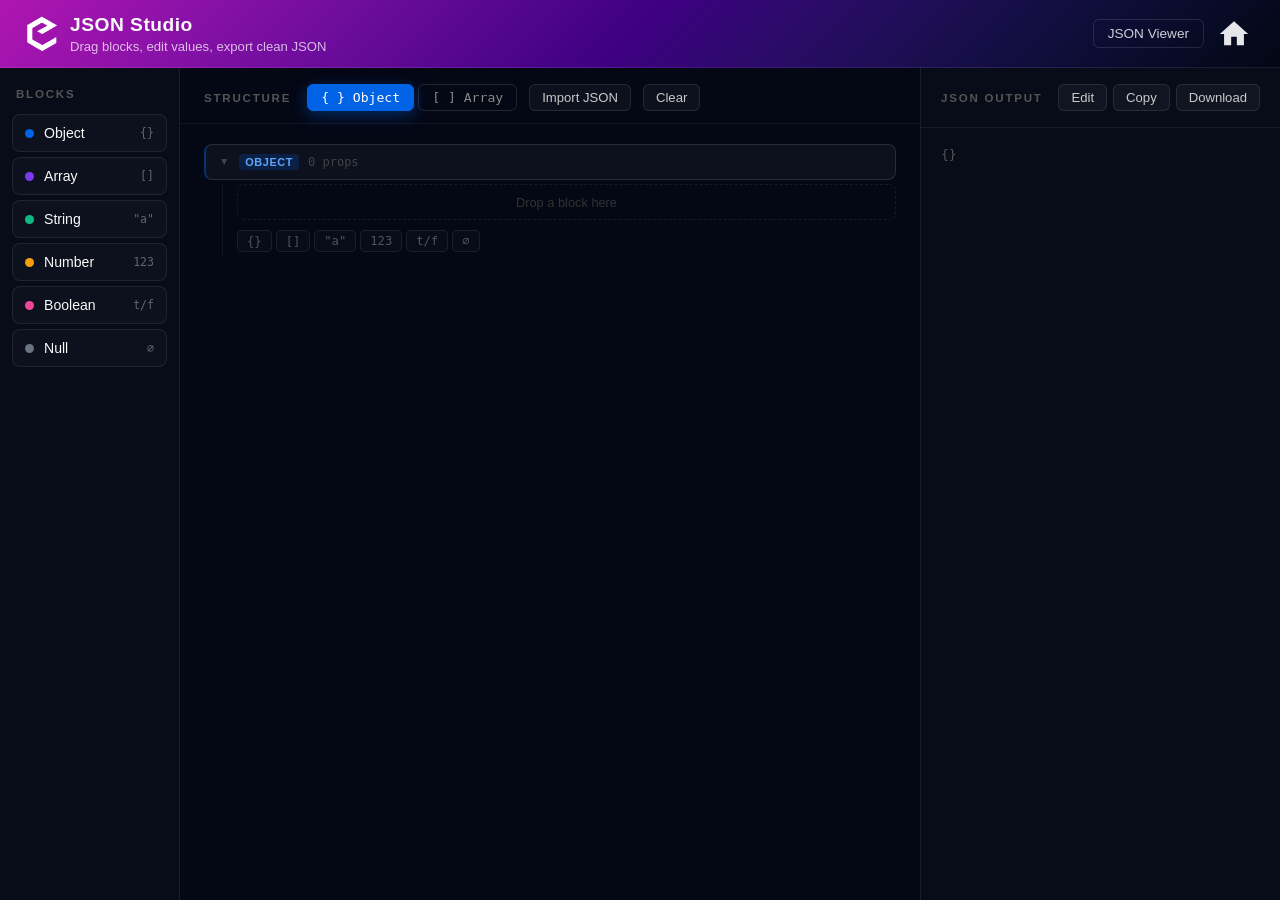
==== index.html @ 7da82043 "Update" ====
<!DOCTYPE html>
<html lang="en">
<head>
  <meta charset="UTF-8">
  <meta http-equiv="X-Frame-Options" content="DENY">
  <meta http-equiv="Content-Security-Policy" content="default-src 'self'; script-src 'self' 'unsafe-inline'; style-src 'self' 'unsafe-inline'; img-src 'self' data: blob:; frame-ancestors 'none'">
  <meta name="viewport" content="width=device-width, initial-scale=1.0">
  <title>JSON Studio — Visual JSON Builder</title>
  <meta name="description" content="Drag typed blocks to build JSON visually. Edit keys and values inline, preview with syntax highlighting, then export">
  <meta property="og:title" content="JSON Studio — Visual JSON Builder">
  <meta property="og:description" content="Drag typed blocks to build JSON visually. Edit inline, preview live, import or export.">
  <meta property="og:type" content="website">
  <meta property="og:url" content="https://jsonstudio.neorgon.com/">
  <meta property="og:site_name" content="Neorgon">
  <meta name="twitter:card" content="summary_large_image">
  <meta name="twitter:title" content="JSON Studio — Visual JSON Builder">
  <meta name="twitter:description" content="Drag typed blocks to build JSON visually. Edit inline, preview live, import or export.">
  <meta name="twitter:image" content="https://jsonstudio.neorgon.com/og-preview.jpg">
  <meta name="robots" content="index, follow">
  <link rel="canonical" href="https://jsonstudio.neorgon.com/">
  <meta property="og:locale" content="en_US">
  <meta name="theme-color" content="#040714">
  <meta property="og:image" content="https://jsonstudio.neorgon.com/og-preview.jpg">
  <meta property="og:image:width" content="1200">
  <meta property="og:image:height" content="630">
  <link rel="icon" type="image/x-icon" href="favicon.ico" />
  <link rel="icon" type="image/png" sizes="32x32" href="favicon-32x32.png" />
  <link rel="icon" type="image/png" sizes="16x16" href="favicon-16x16.png" />
  <link rel="stylesheet" href="css/style.css">
<script type="application/ld+json">
{
  "@context": "https://schema.org",
  "@type": "WebApplication",
  "name": "JSON Studio",
  "description": "Drag blocks to build JSON visually. Edit inline and preview with syntax highlighting.",
  "url": "https://jsonstudio.neorgon.com/",
  "applicationCategory": "DeveloperApplication",
  "operatingSystem": "Any",
  "offers": { "@type": "Offer", "price": "0", "priceCurrency": "USD" },
  "author": { "@type": "Organization", "name": "Neorgon", "url": "https://neorgon.com/" }
}
</script>
</head>
<body>

<a class="skip-link" href="#main">Skip to content</a>
<header class="header-bar">
  <div class="header-logo">
    <a href="https://ehq.cl/" target="_blank" rel="noopener noreferrer"><img src="energon-classic-logo.png" class="header-logo-img" alt="Neorgon"></a>
    <div>
      <h1>JSON Studio</h1>
      <div class="header-subtitle">Drag blocks, edit values, export clean JSON</div>
    </div>
  </div>
  <div class="header-nav">
    <a href="viewer/" class="header-nav-link">JSON Viewer</a>
    <a href="https://neorgon.com/" class="header-home" title="neorgon.com" aria-label="Neorgon home">
      <svg viewBox="0 0 24 24" fill="currentColor" xmlns="http://www.w3.org/2000/svg"><path d="M10 20v-6h4v6h5v-8h3L12 3 2 12h3v8z"/></svg>
    </a>
  </div>
</header>

<div class="workspace" id="main">

  <!-- Palette -->
  <aside class="palette">
    <div class="palette-title">Blocks</div>
    <div class="palette-block" draggable="true" data-type="object">
      <span class="type-dot c-object"></span>
      <span>Object</span>
      <span class="palette-mono">{}</span>
    </div>
    <div class="palette-block" draggable="true" data-type="array">
      <span class="type-dot c-array"></span>
      <span>Array</span>
      <span class="palette-mono">[]</span>
    </div>
    <div class="palette-block" draggable="true" data-type="string">
      <span class="type-dot c-string"></span>
      <span>String</span>
      <span class="palette-mono">"a"</span>
    </div>
    <div class="palette-block" draggable="true" data-type="number">
      <span class="type-dot c-number"></span>
      <span>Number</span>
      <span class="palette-mono">123</span>
    </div>
    <div class="palette-block" draggable="true" data-type="boolean">
      <span class="type-dot c-boolean"></span>
      <span>Boolean</span>
      <span class="palette-mono">t/f</span>
    </div>
    <div class="palette-block" draggable="true" data-type="null">
      <span class="type-dot c-null"></span>
      <span>Null</span>
      <span class="palette-mono">&#8709;</span>
    </div>
  </aside>

  <!-- Canvas -->
  <main class="canvas">
    <div class="canvas-header">
      <span class="canvas-title">Structure</span>
      <div class="root-toggle-group">
        <button class="root-type-btn active" id="btn-obj" onclick="setRootType('object')">{ } Object</button>
        <button class="root-type-btn" id="btn-arr" onclick="setRootType('array')">[ ] Array</button>
      </div>
      <button class="icon-btn" onclick="triggerImport()">Import JSON</button>
      <input type="file" id="file-import" accept=".json,application/json" style="display:none">
      <button class="icon-btn" onclick="clearCanvas()">Clear</button>
      <button id="json-toggle-btn" class="icon-btn" onclick="toggleJSONPanel()" style="display:none;margin-left:auto">Show JSON</button>
    </div>
    <div class="canvas-scroll" id="canvas-scroll">
      <div id="tree-root"></div>
    </div>
  </main>

  <!-- JSON Output -->
  <aside class="json-panel">
    <div class="json-panel-header">
      <span class="json-panel-title">JSON Output</span>
      <div class="json-actions">
        <button class="icon-btn" id="edit-toggle-btn" onclick="toggleEditMode()">Edit</button>
        <button class="icon-btn" id="copy-btn" onclick="copyJSON()">Copy</button>
        <button class="icon-btn" onclick="downloadJSON()">Download</button>
      </div>
    </div>
    <!-- View mode -->
    <div class="json-output" id="json-view">
      <pre id="json-output"></pre>
    </div>
    <!-- Edit mode -->
    <div class="json-output" id="json-edit" style="display:none">
      <textarea id="json-textarea" class="json-textarea" spellcheck="false"></textarea>
    </div>
    <div class="json-edit-footer" id="json-edit-footer" style="display:none">
      <span class="json-error" id="json-error"></span>
      <button class="apply-btn" onclick="applyJSON()">Apply &#8594;</button>
    </div>
  </aside>

</div>

<script type="module" src="js/app.js"></script>
</body>
</html>
---- css/style.css ----
*, *::before, *::after { margin: 0; padding: 0; box-sizing: border-box; }

:root {
  --bg: #040714;
  --surface-1: rgba(255,255,255,0.025);
  --surface-2: rgba(255,255,255,0.05);
  --surface-3: rgba(255,255,255,0.09);
  --border-subtle: rgba(255,255,255,0.07);
  --border: rgba(255,255,255,0.1);
  --border-strong: rgba(255,255,255,0.2);
  --text-primary: #f9f9f9;
  --text-secondary: #cacaca;
  --text-muted: rgba(255,255,255,0.55);
  --accent: #0063e5;
  --accent-bright: #0080ff;
  --danger: #ef4444;
  --success: #10b981;
  --font: 'Avenir Next', -apple-system, BlinkMacSystemFont, 'Segoe UI', Roboto, Oxygen, Ubuntu, Cantarell, sans-serif;
  --font-mono: 'SF Mono', 'Fira Code', monospace;
  --text-xs:   0.75rem;
  --text-sm:   0.875rem;
  --text-base: 1rem;
  --text-lg:   1.125rem;
  --text-xl:   1.25rem;
  --text-2xl:  1.5rem;
  --space-1: 4px;
  --space-2: 8px;
  --space-3: 12px;
  --space-4: 16px;
  --space-6: 24px;
  --space-8: 32px;
  --radius-sm: 5px;
  --radius: 8px;
  --radius-lg: 12px;
  --ease-snap: cubic-bezier(0.34, 1.56, 0.64, 1);
  --dur-fast: 120ms;
  --dur: 200ms;
}

body {
  font-family: var(--font);
  background: var(--bg);
  color: var(--text-primary);
  height: 100vh;
  overflow: hidden;
  display: flex;
  flex-direction: column;
}

/* ── Nav links ── */
.header-nav { display: flex; align-items: center; margin-left: auto; gap: 8px; }
.header-nav-link {
  display: inline-flex; align-items: center;
  padding: 6px 14px; border-radius: 6px;
  font-size: 0.85rem; font-weight: 500;
  color: rgba(255,255,255,0.8); text-decoration: none;
  border: 1px solid rgba(255,255,255,0.12);
  transition: color .2s, background .2s, border-color .2s; flex-shrink: 0;
}
.header-nav-link:hover { color: #fff; background: rgba(255,255,255,0.12); border-color: rgba(255,255,255,0.2); }

/* ── Home icon ── */
.header-home {
  display: flex; align-items: center; padding: 5px;
  color: rgba(255,255,255,0.9); text-decoration: none; border-radius: 6px;
  transition: color .2s, background .2s; flex-shrink: 0;
}
.header-home:hover { color: #fff; background: rgba(255,255,255,0.12); }
.header-home svg { width: 34px; height: 34px; display: block; }

/* ── Header ── */
.header-bar {
  background: linear-gradient(in oklch 135deg, #B015B0 0%, #3D0080 50%, #040714 100%);
  backdrop-filter: blur(12px);
  border-bottom: 1px solid rgba(255, 255, 255, 0.07);
  padding: 0 24px;
  height: 68px;
  z-index: 100;
  display: flex;
  align-items: center;
  flex-shrink: 0;
}
.header-logo { display: flex; align-items: center; gap: 10px; flex-shrink: 0; }
.header-logo-img { height: 36px; width: auto; flex-shrink: 0; filter: brightness(0) invert(1); transition: transform 0.3s cubic-bezier(0.34, 1.56, 0.64, 1); display: block; }
.header-logo-img:hover { transform: scale(1.14) rotate(-9deg); }
.header-logo h1 { font-size: 1.2em; font-weight: 600; letter-spacing: 0.5px; }
.header-subtitle { font-size: 0.82em; color: rgba(255,255,255,0.72); font-weight: 500; margin-top: 3px; }

/* ── Workspace ── */
.workspace { display: flex; flex: 1; overflow: hidden; }

/* ── Palette ── */
.palette {
  width: 180px;
  flex-shrink: 0;
  background: rgba(255,255,255,0.015);
  border-right: 1px solid rgba(255,255,255,0.08);
  padding: 20px 12px;
  overflow-y: auto;
  display: flex;
  flex-direction: column;
  gap: 0;
}
.palette-title {
  font-size: 0.72em;
  text-transform: uppercase;
  letter-spacing: 1.8px;
  color: #555;
  margin-bottom: 14px;
  padding: 0 4px;
  font-weight: 600;
}
.palette-block {
  display: flex;
  align-items: center;
  gap: 10px;
  padding: 10px 12px;
  border-radius: 8px;
  margin-bottom: 5px;
  cursor: grab;
  border: 1px solid rgba(255,255,255,0.08);
  background: rgba(255,255,255,0.025);
  transition: transform 0.15s, border-color 0.15s, background 0.15s;
  user-select: none;
  font-size: 0.88em;
  font-weight: 500;
}
.palette-block:hover {
  background: rgba(255,255,255,0.06);
  border-color: rgba(255,255,255,0.18);
  transform: translateX(2px);
}
.palette-block:active { cursor: grabbing; opacity: 0.7; }
.type-dot {
  width: 9px; height: 9px; border-radius: 50%; flex-shrink: 0;
}
.palette-mono { font-family: 'SF Mono','Fira Code',monospace; font-size: 0.82em; color: #666; margin-left: auto; }

/* ── Canvas ── */
.canvas {
  flex: 1;
  display: flex;
  flex-direction: column;
  overflow: hidden;
}
.canvas-header {
  padding: 16px 24px 12px;
  border-bottom: 1px solid rgba(255,255,255,0.06);
  display: flex;
  align-items: center;
  gap: 12px;
  flex-shrink: 0;
}
.canvas-title {
  font-size: 0.72em;
  text-transform: uppercase;
  letter-spacing: 1.8px;
  color: #555;
  font-weight: 600;
  margin-right: 4px;
}
.root-toggle-group { display: flex; gap: 4px; }
.root-type-btn {
  padding: 5px 13px;
  border-radius: 6px;
  border: 1px solid rgba(255,255,255,0.12);
  background: transparent;
  color: #888;
  font-size: 0.82em;
  font-family: 'SF Mono','Fira Code',monospace;
  cursor: pointer;
  transition: all 0.15s;
  font-weight: 500;
}
.root-type-btn:hover:not(.active) { border-color: rgba(255,255,255,0.25); color: #cacaca; }
.root-type-btn.active {
  background: #0063e5; border-color: #0063e5; color: white;
  box-shadow: 0 4px 16px rgba(0,99,229,0.4);
}
.icon-btn {
  padding: 5px 12px;
  border-radius: 6px;
  border: 1px solid rgba(255,255,255,0.1);
  background: rgba(255,255,255,0.04);
  color: #cacaca;
  font-size: 0.82em;
  cursor: pointer;
  transition: all 0.15s;
  font-weight: 500;
}
.icon-btn:hover { background: rgba(255,255,255,0.09); color: #f9f9f9; border-color: rgba(255,255,255,0.2); }
.icon-btn.copied { background: rgba(16,185,129,0.18); border-color: rgba(16,185,129,0.4); color: #6ee7b7; }

.canvas-scroll { flex: 1; overflow-y: auto; padding: 20px 24px; }

/* ── Nodes ── */
.node { position: relative; }
.node.dragging > .node-block { opacity: 0.35; }

.node-block {
  display: flex;
  align-items: center;
  gap: 7px;
  padding: 7px 10px;
  border-radius: 8px;
  border: 1px solid rgba(255,255,255,0.07);
  background: rgba(255,255,255,0.025);
  transition: border-color 0.15s, background 0.15s;
  min-height: 36px;
}
.node-block:hover { border-color: rgba(255,255,255,0.13); }

.drag-handle {
  color: #3a3a4a;
  cursor: grab;
  font-size: 1em;
  flex-shrink: 0;
  padding: 0 1px;
  line-height: 1;
  transition: color 0.15s;
}
.drag-handle:hover { color: #666; }
.drag-handle:active { cursor: grabbing; }

.collapse-btn {
  background: none; border: none;
  color: #444; cursor: pointer;
  font-size: 0.65em; padding: 2px 3px;
  border-radius: 3px; flex-shrink: 0;
  transition: color 0.15s; line-height: 1;
}
.collapse-btn:hover { color: #888; }

.type-badge {
  font-size: 0.68em; padding: 2px 6px;
  border-radius: 4px; font-weight: 700;
  text-transform: uppercase; letter-spacing: 0.6px;
  flex-shrink: 0; white-space: nowrap;
}
.badge-object  { background: rgba(0,99,229,0.2);   color: #60a5fa; }
.badge-array   { background: rgba(124,58,237,0.2); color: #c4b5fd; }
.badge-string  { background: rgba(16,185,129,0.18);color: #6ee7b7; }
.badge-number  { background: rgba(245,158,11,0.18);color: #fcd34d; }
.badge-boolean { background: rgba(236,72,153,0.18);color: #f9a8d4; }
.badge-null    { background: rgba(107,114,128,0.18);color: #9ca3af; }

.node-key-input {
  background: rgba(255,255,255,0.05);
  border: 1px solid rgba(255,255,255,0.1);
  border-radius: 5px;
  color: #f9d87a;
  padding: 3px 8px;
  font-size: 0.83em;
  font-family: 'SF Mono','Fira Code',monospace;
  width: 90px;
  min-width: 60px;
  transition: border-color 0.15s, width 0.15s;
}
.node-key-input:focus { outline: none; border-color: rgba(0,99,229,0.6); width: 120px; }
.key-colon { color: #444; font-size: 0.85em; flex-shrink: 0; font-family: monospace; }

.node-value-input {
  background: rgba(255,255,255,0.05);
  border: 1px solid rgba(255,255,255,0.1);
  border-radius: 5px;
  color: #f9f9f9;
  padding: 3px 8px;
  font-size: 0.83em;
  font-family: 'SF Mono','Fira Code',monospace;
  flex: 1; min-width: 60px;
  transition: border-color 0.15s;
}
.node-value-input:focus { outline: none; border-color: rgba(0,99,229,0.6); }
.node-value-input.str-val { color: #6ee7b7; }
.node-value-input.num-val { color: #fcd34d; }

.bool-toggle {
  background: rgba(236,72,153,0.12);
  border: 1px solid rgba(236,72,153,0.25);
  color: #f9a8d4;
  border-radius: 5px; padding: 3px 12px;
  cursor: pointer; font-size: 0.83em;
  font-family: 'SF Mono','Fira Code',monospace;
  font-weight: 600;
  transition: all 0.15s;
}
.bool-toggle:hover { background: rgba(236,72,153,0.22); }
.bool-toggle.is-true {
  background: rgba(16,185,129,0.12);
  border-color: rgba(16,185,129,0.3); color: #6ee7b7;
}
.bool-toggle.is-true:hover { background: rgba(16,185,129,0.2); }

.null-label {
  color: #6b7280; font-size: 0.83em;
  font-family: 'SF Mono','Fira Code',monospace;
  font-style: italic; padding: 3px 4px;
}

.child-count {
  font-size: 0.75em; color: #444;
  font-family: 'SF Mono','Fira Code',monospace;
  margin-left: 2px;
}

.spacer { flex: 1; }

.delete-btn {
  background: none; border: none;
  color: #333; cursor: pointer;
  font-size: 1em; padding: 2px 5px;
  border-radius: 4px; flex-shrink: 0;
  transition: all 0.15s; line-height: 1;
  font-weight: 300;
}
.delete-btn:hover { color: #ef4444; background: rgba(239,68,68,0.1); }

/* ── Children area ── */
.node-children {
  margin-left: 18px;
  border-left: 1px solid rgba(255,255,255,0.06);
  padding-left: 14px;
  margin-top: 3px;
  padding-bottom: 2px;
}

/* ── Drop zones ── */
.drop-zone {
  height: 4px; border-radius: 2px;
  margin: 2px 0;
  transition: height 0.12s, background 0.12s, border 0.12s;
}
.drop-zone.dz-active {
  height: 26px;
  background: rgba(0,99,229,0.12);
  border: 1px dashed rgba(0,99,229,0.5);
  border-radius: 6px;
}
.empty-drop {
  min-height: 36px;
  border-radius: 7px;
  border: 1px dashed rgba(255,255,255,0.08);
  display: flex; align-items: center; justify-content: center;
  color: #333; font-size: 0.8em;
  margin: 4px 0;
  transition: all 0.15s;
}
.empty-drop.dz-active {
  border-color: rgba(0,99,229,0.5);
  background: rgba(0,99,229,0.07);
  color: #60a5fa;
}

/* ── Add row ── */
.add-row {
  display: flex; gap: 4px; flex-wrap: wrap;
  padding: 6px 0 2px;
}
.add-type-chip {
  padding: 3px 9px;
  border-radius: 5px;
  border: 1px solid rgba(255,255,255,0.08);
  background: rgba(255,255,255,0.02);
  color: #555;
  font-size: 0.76em;
  font-family: 'SF Mono','Fira Code',monospace;
  cursor: pointer;
  transition: all 0.15s;
  font-weight: 500;
}
.add-type-chip:hover { background: rgba(255,255,255,0.07); color: #cacaca; border-color: rgba(255,255,255,0.18); }
.chip-object:hover  { border-color: rgba(0,99,229,0.5);   color: #60a5fa; }
.chip-array:hover   { border-color: rgba(124,58,237,0.5); color: #c4b5fd; }
.chip-string:hover  { border-color: rgba(16,185,129,0.5); color: #6ee7b7; }
.chip-number:hover  { border-color: rgba(245,158,11,0.5); color: #fcd34d; }
.chip-boolean:hover { border-color: rgba(236,72,153,0.5); color: #f9a8d4; }
.chip-null:hover    { border-color: rgba(107,114,128,0.5);color: #9ca3af; }

/* ── Type color dots ── */
.c-object  { background: #0063e5; }
.c-array   { background: #7c3aed; }
.c-string  { background: #10b981; }
.c-number  { background: #f59e0b; }
.c-boolean { background: #ec4899; }
.c-null    { background: #6b7280; }

/* ── Left border accent ── */
.lb-object  { border-left: 2px solid rgba(0,99,229,0.4) !important; }
.lb-array   { border-left: 2px solid rgba(124,58,237,0.4) !important; }
.lb-string  { border-left: 2px solid rgba(16,185,129,0.35) !important; }
.lb-number  { border-left: 2px solid rgba(245,158,11,0.35) !important; }
.lb-boolean { border-left: 2px solid rgba(236,72,153,0.35) !important; }
.lb-null    { border-left: 2px solid rgba(107,114,128,0.3) !important; }

/* ── JSON Panel ── */
.json-panel {
  width: 360px; flex-shrink: 0;
  background: rgba(255,255,255,0.015);
  border-left: 1px solid rgba(255,255,255,0.08);
  display: flex; flex-direction: column;
}
.json-panel-header {
  padding: 16px 20px;
  border-bottom: 1px solid rgba(255,255,255,0.07);
  display: flex; align-items: center; justify-content: space-between;
  flex-shrink: 0;
}
.json-panel-title {
  font-size: 0.72em; text-transform: uppercase;
  letter-spacing: 1.8px; color: #555; font-weight: 600;
}
.json-actions { display: flex; gap: 6px; }
.json-output { flex: 1; overflow-y: auto; padding: 16px 20px; }
.json-output pre {
  font-family: 'SF Mono','Fira Code','Fira Mono','Roboto Mono',monospace;
  font-size: 0.81em; line-height: 1.75;
  white-space: pre; tab-size: 2;
}
.jk  { color: #60a5fa; }
.js  { color: #6ee7b7; }
.jn  { color: #fcd34d; }
.jb  { color: #f9a8d4; }
.jnu { color: #9ca3af; }
.jp  { color: #555; }

/* ── Scrollbars ── */
::-webkit-scrollbar { width: 5px; height: 5px; }
::-webkit-scrollbar-track { background: transparent; }
::-webkit-scrollbar-thumb { background: rgba(255,255,255,0.08); border-radius: 3px; }
::-webkit-scrollbar-thumb:hover { background: rgba(255,255,255,0.15); }

/* ── Root block special ── */
.root-node > .node-block {
  background: rgba(255,255,255,0.04);
  border-color: rgba(255,255,255,0.12);
}

/* ── JSON Edit Mode ── */
.json-output { display: flex; flex-direction: column; }
.json-textarea {
  flex: 1;
  width: 100%;
  background: transparent;
  border: none;
  color: #f9f9f9;
  font-family: 'SF Mono','Fira Code','Fira Mono','Roboto Mono',monospace;
  font-size: 0.81em;
  line-height: 1.75;
  resize: none;
  outline: none;
  white-space: pre;
  overflow-wrap: normal;
  overflow-x: auto;
}
.json-textarea.has-error { color: #fca5a5; }
.json-edit-footer {
  display: flex;
  align-items: center;
  gap: 10px;
  padding: 10px 20px;
  border-top: 1px solid rgba(255,255,255,0.07);
  flex-shrink: 0;
}
.json-error {
  font-size: 0.78em;
  color: #f87171;
  flex: 1;
  font-family: 'SF Mono','Fira Code',monospace;
  white-space: nowrap;
  overflow: hidden;
  text-overflow: ellipsis;
}
.apply-btn {
  padding: 5px 14px;
  border-radius: 6px;
  border: 1px solid rgba(0,99,229,0.5);
  background: rgba(0,99,229,0.18);
  color: #60a5fa;
  font-size: 0.82em;
  cursor: pointer;
  transition: all 0.15s;
  font-weight: 600;
  flex-shrink: 0;
}
.apply-btn:hover { background: rgba(0,99,229,0.35); color: #fff; border-color: #0063e5; }
.icon-btn.edit-active {
  background: rgba(0,99,229,0.18);
  border-color: rgba(0,99,229,0.4);
  color: #60a5fa;
}

/* ── Focus rings (keyboard accessibility) ── */
.root-type-btn:focus-visible,
.icon-btn:focus-visible,
.apply-btn:focus-visible,
.bool-toggle:focus-visible,
.collapse-btn:focus-visible,
.delete-btn:focus-visible,
.add-type-chip:focus-visible,
.palette-block:focus-visible {
  outline: 2px solid #0063e5;
  outline-offset: 2px;
}

/* ── Responsive ── */
@media (max-width: 900px) { .json-panel { width: 280px; } }
@media (max-width: 700px) {
  .json-panel {
    position: fixed; right: 0; top: 68px; bottom: 0;
    width: min(360px, 100%) !important;
    transform: translateX(100%);
    transition: transform 0.25s cubic-bezier(0.16, 1, 0.3, 1);
    z-index: 300;
    box-shadow: -20px 0 60px rgba(0,0,0,.7);
    border-left: 1px solid rgba(255,255,255,.12);
  }
  .json-panel.panel-open { transform: translateX(0); }
  #json-toggle-btn { display: inline-flex !important; }
}
@media (max-width: 480px) {
  .palette { width: 100px; }
  .palette-block { padding: 8px 6px; gap: 6px; }
  .palette-block span:not(.type-dot):not(.palette-mono) { display: none; }
}
:focus-visible {
  outline: 2px solid var(--accent-bright, #0080ff);
  outline-offset: 2px;
}
.skip-link {
  position: absolute; top: -100%; left: 16px; z-index: 1000;
  padding: 8px 16px; background: var(--accent-bright, #0080ff); color: #000;
  font-weight: 600; font-size: .875rem; border-radius: 0 0 6px 6px;
  text-decoration: none; transition: top .2s;
}
.skip-link:focus { top: 0; }

/* ── Entrance animation ───────────────────────────────────────── */
@keyframes fadeIn {
  from { opacity: 0; transform: translateY(8px); }
  to   { opacity: 1; transform: translateY(0); }
}

/* ── Skeleton loading ─────────────────────────────────────────── */
@keyframes shimmer { to { background-position: -200% 0; } }
.skeleton {
  background: linear-gradient(90deg, var(--surface-1) 25%, var(--surface-2) 50%, var(--surface-1) 75%);
  background-size: 200% 100%;
  animation: shimmer 1.5s ease-in-out infinite;
  border-radius: 10px;
}

@media (prefers-reduced-motion: reduce) {
  *, *::before, *::after { animation-duration: 0.01ms !important; transition-duration: 0.01ms !important; }
}
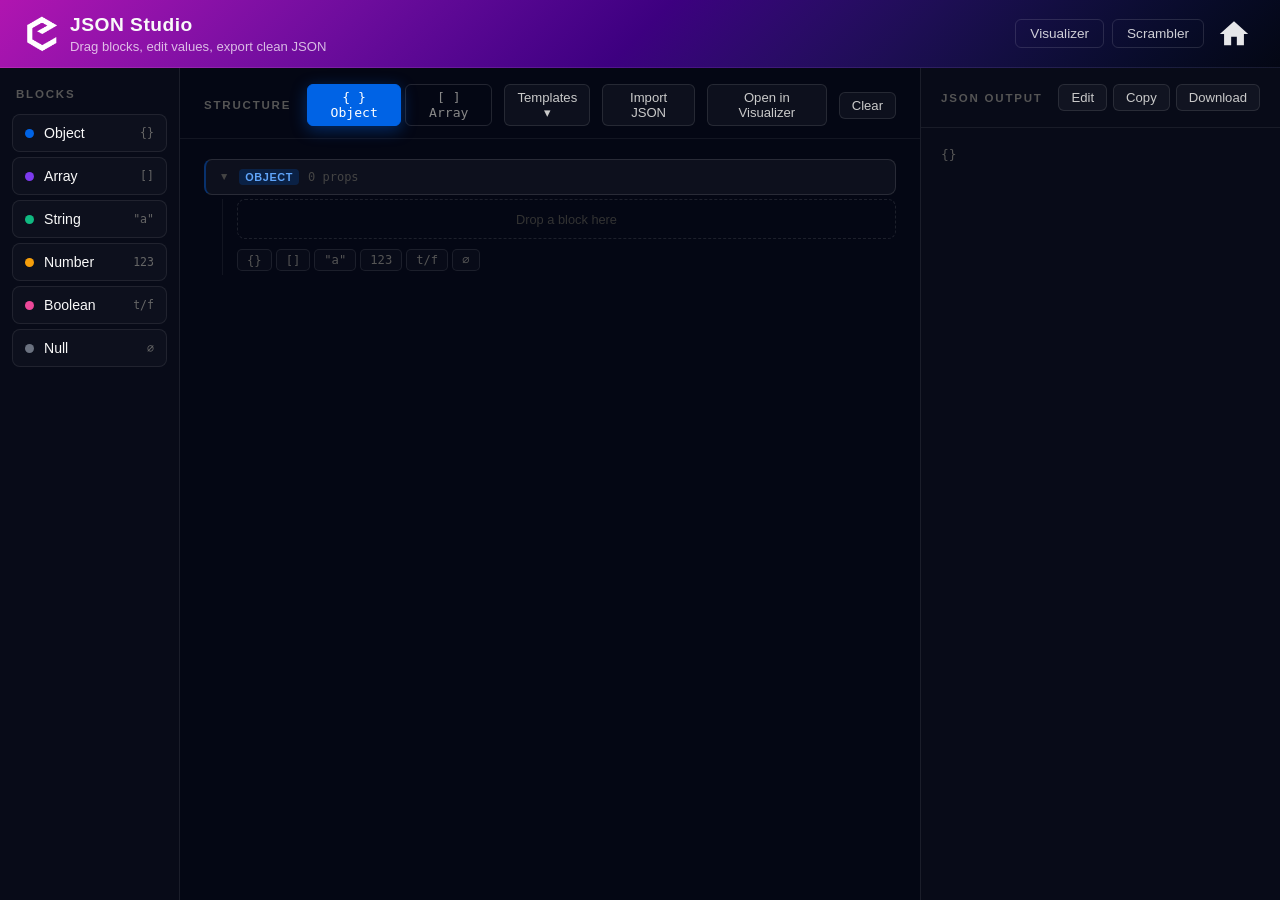
==== commit d73c50f7: "Improvements and other fixes" ====
--- a/index.html
+++ b/index.html
@@ -53,8 +53,9 @@
     </div>
   </div>
   <div class="header-nav">
-    <a href="viewer/" class="header-nav-link">JSON Viewer</a>
-    <a href="https://neorgon.com/" class="header-home" title="neorgon.com" aria-label="Neorgon home">
+    <a href="visualizer/" class="header-nav-link" title="Explore, filter, and pivot JSON in a table">Visualizer</a>
+    <a href="scrambler/" class="header-nav-link" title="Anonymise JSON for safe sharing">Scrambler</a>
+    <a href="https://neorgon.com/" class="header-home" title="Neorgon home" aria-label="Neorgon home">
       <svg viewBox="0 0 24 24" fill="currentColor" xmlns="http://www.w3.org/2000/svg"><path d="M10 20v-6h4v6h5v-8h3L12 3 2 12h3v8z"/></svg>
     </a>
   </div>
@@ -105,8 +106,13 @@
         <button class="root-type-btn active" id="btn-obj" onclick="setRootType('object')">{ } Object</button>
         <button class="root-type-btn" id="btn-arr" onclick="setRootType('array')">[ ] Array</button>
       </div>
+      <div class="templates-wrap">
+        <button class="icon-btn" id="btn-templates" onclick="toggleTemplates()" title="Start from a template">Templates ▾</button>
+        <div class="templates-dropdown hidden-el" id="templates-dropdown"></div>
+      </div>
       <button class="icon-btn" onclick="triggerImport()">Import JSON</button>
       <input type="file" id="file-import" accept=".json,application/json" style="display:none">
+      <button class="icon-btn" id="btn-open-in-viewer" onclick="openInViewer()" title="Load this JSON in the Visualizer to explore, filter, and pivot">Open in Visualizer</button>
       <button class="icon-btn" onclick="clearCanvas()">Clear</button>
       <button id="json-toggle-btn" class="icon-btn" onclick="toggleJSONPanel()" style="display:none;margin-left:auto">Show JSON</button>
     </div>
--- a/css/style.css
+++ b/css/style.css
@@ -191,7 +191,50 @@
 .icon-btn:hover { background: rgba(255,255,255,0.09); color: #f9f9f9; border-color: rgba(255,255,255,0.2); }
 .icon-btn.copied { background: rgba(16,185,129,0.18); border-color: rgba(16,185,129,0.4); color: #6ee7b7; }
 
-.canvas-scroll { flex: 1; overflow-y: auto; padding: 20px 24px; }
+.hidden-el { display: none !important; }
+
+/* Templates dropdown */
+.templates-wrap { position: relative; }
+.templates-dropdown {
+  position: absolute;
+  top: 100%;
+  left: 0;
+  margin-top: 4px;
+  min-width: 220px;
+  padding: 6px 0;
+  background: #0d0a1a;
+  border: 1px solid rgba(255,255,255,0.12);
+  border-radius: 8px;
+  box-shadow: 0 8px 24px rgba(0,0,0,0.5);
+  z-index: 50;
+}
+.template-item {
+  display: flex;
+  flex-direction: column;
+  align-items: flex-start;
+  width: 100%;
+  padding: 8px 14px;
+  border: none;
+  background: none;
+  color: #e0e0e0;
+  font-size: 0.85em;
+  font-family: inherit;
+  text-align: left;
+  cursor: pointer;
+  transition: background 0.12s;
+}
+.template-item:hover { background: rgba(255,255,255,0.08); }
+.template-sub {
+  font-size: 0.78em;
+  color: #888;
+  margin-top: 2px;
+}
+
+.canvas-scroll { flex: 1; overflow-y: auto; padding: 20px 24px; transition: background 0.2s, box-shadow 0.2s; }
+.canvas-scroll.canvas-drag-from-palette {
+  background: rgba(0,99,229,0.04);
+  box-shadow: inset 0 0 0 2px rgba(0,99,229,0.2);
+}
 
 /* ── Nodes ── */
 .node { position: relative; }
@@ -209,6 +252,7 @@
   min-height: 36px;
 }
 .node-block:hover { border-color: rgba(255,255,255,0.13); }
+.node-block[tabindex="0"]:focus { outline: 2px solid var(--accent); outline-offset: 2px; }
 
 .drag-handle {
   color: #3a3a4a;
@@ -326,20 +370,22 @@
 
 /* ── Drop zones ── */
 .drop-zone {
-  height: 4px; border-radius: 2px;
-  margin: 2px 0;
+  height: 6px; border-radius: 3px;
+  margin: 3px 0;
+  background: rgba(255,255,255,0.03);
+  border: 1px dashed rgba(255,255,255,0.06);
   transition: height 0.12s, background 0.12s, border 0.12s;
 }
 .drop-zone.dz-active {
-  height: 26px;
-  background: rgba(0,99,229,0.12);
-  border: 1px dashed rgba(0,99,229,0.5);
+  height: 28px;
+  background: rgba(0,99,229,0.14);
+  border: 1px dashed rgba(0,99,229,0.55);
   border-radius: 6px;
 }
 .empty-drop {
-  min-height: 36px;
-  border-radius: 7px;
-  border: 1px dashed rgba(255,255,255,0.08);
+  min-height: 40px;
+  border-radius: 8px;
+  border: 1px dashed rgba(255,255,255,0.1);
   display: flex; align-items: center; justify-content: center;
   color: #333; font-size: 0.8em;
   margin: 4px 0;
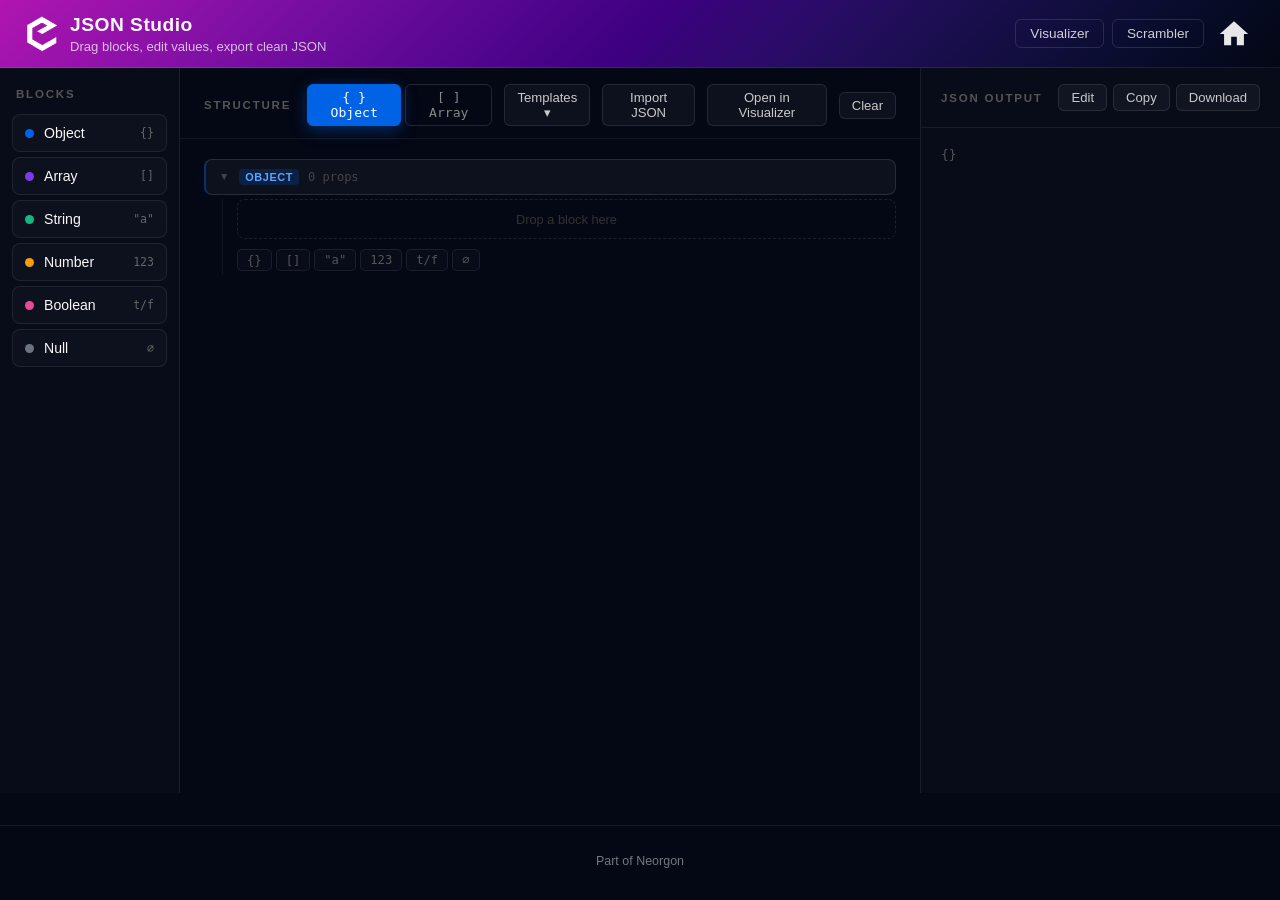
==== commit 868aa6e9: "Repo Auto Fix" ====
--- a/index.html
+++ b/index.html
@@ -3,9 +3,9 @@
 <head>
   <meta charset="UTF-8">
   <meta http-equiv="X-Frame-Options" content="DENY">
-  <meta http-equiv="Content-Security-Policy" content="default-src 'self'; script-src 'self' 'unsafe-inline'; style-src 'self' 'unsafe-inline'; img-src 'self' data: blob:; frame-ancestors 'none'">
+  <meta http-equiv="Content-Security-Policy" content="default-src 'self'; script-src 'self' 'unsafe-inline'; style-src 'self' 'unsafe-inline'; img-src 'self' data: blob: https://pub-b597cd281a384f98a47e1f043a6c4160.r2.dev; frame-ancestors 'none'">
   <meta name="viewport" content="width=device-width, initial-scale=1.0">
-  <title>JSON Studio — Visual JSON Builder</title>
+  <title>JSON Studio | Visual JSON Builder</title>
   <meta name="description" content="Drag typed blocks to build JSON visually. Edit keys and values inline, preview with syntax highlighting, then export">
   <meta property="og:title" content="JSON Studio — Visual JSON Builder">
   <meta property="og:description" content="Drag typed blocks to build JSON visually. Edit inline, preview live, import or export.">
@@ -23,10 +23,11 @@
   <meta property="og:image" content="https://jsonstudio.neorgon.com/og-preview.jpg">
   <meta property="og:image:width" content="1200">
   <meta property="og:image:height" content="630">
-  <link rel="icon" type="image/x-icon" href="favicon.ico" />
+  <link rel="icon" type="image/x-icon" href="https://pub-b597cd281a384f98a47e1f043a6c4160.r2.dev/v1.0.0/favicon.ico" />
   <link rel="icon" type="image/png" sizes="32x32" href="favicon-32x32.png" />
   <link rel="icon" type="image/png" sizes="16x16" href="favicon-16x16.png" />
-  <link rel="stylesheet" href="css/style.css">
+  <link rel="stylesheet" href="https://pub-b597cd281a384f98a47e1f043a6c4160.r2.dev/v1.0.0/styles/base.css">
+    <link rel="stylesheet" href="css/style.css">
 <script type="application/ld+json">
 {
   "@context": "https://schema.org",
@@ -46,11 +47,11 @@
 <a class="skip-link" href="#main">Skip to content</a>
 <header class="header-bar">
   <div class="header-logo">
-    <a href="https://ehq.cl/" target="_blank" rel="noopener noreferrer"><img src="energon-classic-logo.png" class="header-logo-img" alt="Neorgon"></a>
-    <div>
+    <a href="https://neorgon.com/" target="_blank" rel="noopener noreferrer"><img src="energon-classic-logo.png" class="header-logo-img" alt="Neorgon"></a>
+    <a href="./" class="header-title-link">
       <h1>JSON Studio</h1>
       <div class="header-subtitle">Drag blocks, edit values, export clean JSON</div>
-    </div>
+    </a>
   </div>
   <div class="header-nav">
     <a href="visualizer/" class="header-nav-link" title="Explore, filter, and pivot JSON in a table">Visualizer</a>
@@ -147,6 +148,10 @@
 
 </div>
 
+  <footer class="info-footer">
+    Part of <a class="footer-link" href="https://neorgon.com/">Neorgon</a>
+  </footer>
+
 <script type="module" src="js/app.js"></script>
 </body>
 </html>
--- a/css/style.css
+++ b/css/style.css
@@ -598,3 +598,25 @@
 @media (prefers-reduced-motion: reduce) {
   *, *::before, *::after { animation-duration: 0.01ms !important; transition-duration: 0.01ms !important; }
 }
+
+/* ── Template alignment (header title link + footer) ── */
+.header-title-link { text-decoration: none; color: inherit; }
+.info-footer {
+  text-align: center;
+  padding: 24px 24px 28px;
+  color: rgba(255,255,255,.45);
+  font-size: .78em;
+  line-height: 1.8;
+  border-top: 1px solid rgba(255,255,255,.08);
+  margin-top: 32px;
+}
+.footer-link {
+  color: rgba(255,255,255,.45);
+  text-decoration: none;
+  transition: color 200ms;
+}
+.footer-link:hover,
+.footer-link:focus-visible {
+  color: rgba(255,255,255,.72);
+  text-decoration: underline;
+}
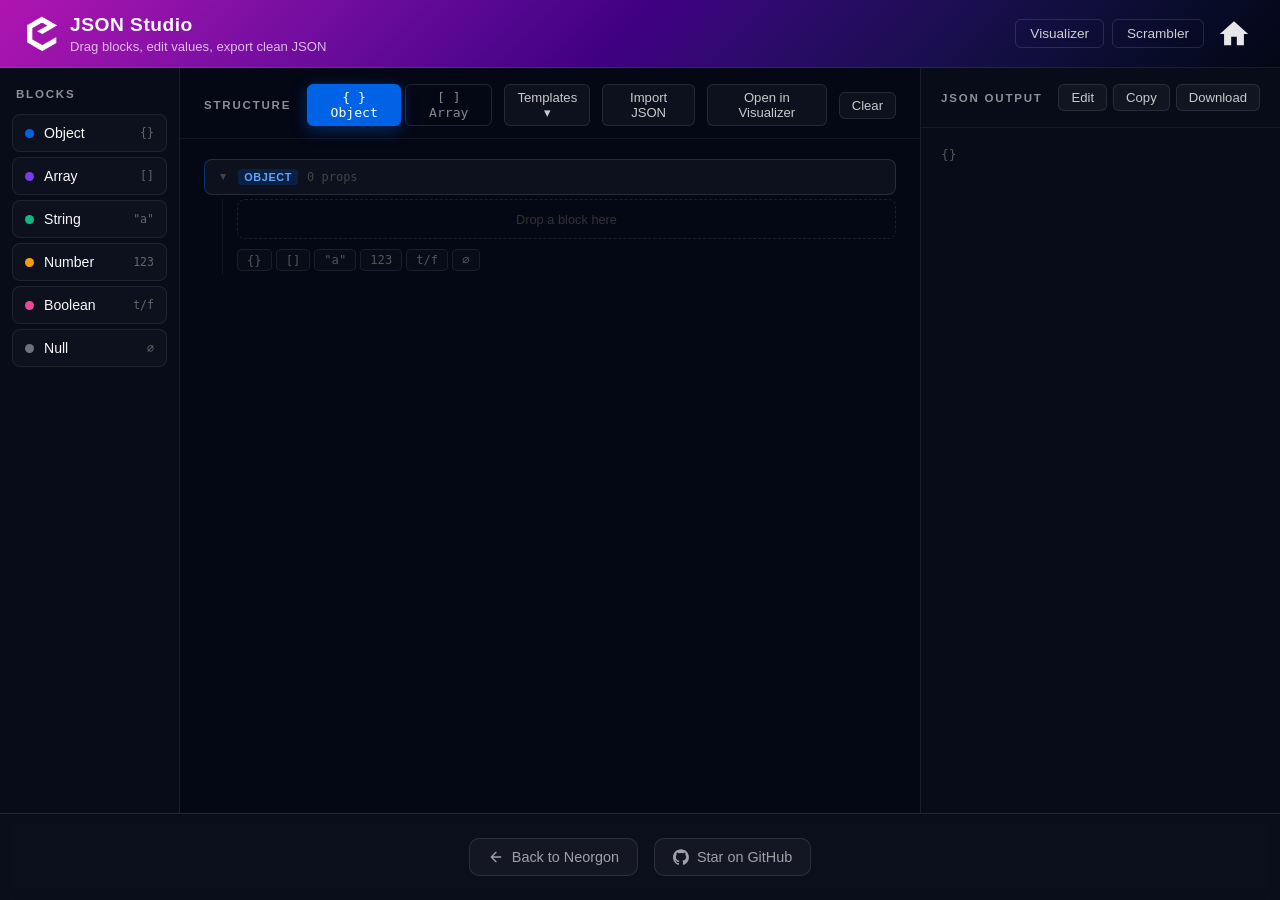
==== commit 83e3465c: "Kimi wa ne" ====
--- a/index.html
+++ b/index.html
@@ -3,18 +3,22 @@
 <head>
   <meta charset="UTF-8">
   <meta http-equiv="X-Frame-Options" content="DENY">
-  <meta http-equiv="Content-Security-Policy" content="default-src 'self'; script-src 'self' 'unsafe-inline'; style-src 'self' 'unsafe-inline'; img-src 'self' data: blob: https://pub-b597cd281a384f98a47e1f043a6c4160.r2.dev; frame-ancestors 'none'">
+  <meta http-equiv="Content-Security-Policy" content="default-src 'self'; script-src 'self' 'unsafe-inline' https://plausible.io; style-src 'self' 'unsafe-inline'; img-src 'self' data: blob: https://pub-b597cd281a384f98a47e1f043a6c4160.r2.dev; connect-src 'self' https://plausible.io; frame-ancestors 'none'">
   <meta name="viewport" content="width=device-width, initial-scale=1.0">
+  <meta name="referrer" content="strict-origin-when-cross-origin">
+  <meta http-equiv="X-Content-Type-Options" content="nosniff">
+  <!-- Privacy-first analytics -->
+  <script defer data-domain="jsonstudio.neorgon.com" src="https://plausible.io/js/script.js"></script>
   <title>JSON Studio | Visual JSON Builder</title>
   <meta name="description" content="Drag typed blocks to build JSON visually. Edit keys and values inline, preview with syntax highlighting, then export">
-  <meta property="og:title" content="JSON Studio — Visual JSON Builder">
-  <meta property="og:description" content="Drag typed blocks to build JSON visually. Edit inline, preview live, import or export.">
+  <meta property="og:title" content="JSON Studio: Visual JSON Builder">
+  <meta property="og:description" content="Drag typed blocks to build JSON visually. Edit inline, preview live, import or export">
   <meta property="og:type" content="website">
   <meta property="og:url" content="https://jsonstudio.neorgon.com/">
   <meta property="og:site_name" content="Neorgon">
   <meta name="twitter:card" content="summary_large_image">
-  <meta name="twitter:title" content="JSON Studio — Visual JSON Builder">
-  <meta name="twitter:description" content="Drag typed blocks to build JSON visually. Edit inline, preview live, import or export.">
+  <meta name="twitter:title" content="JSON Studio: Visual JSON Builder">
+  <meta name="twitter:description" content="Drag typed blocks to build JSON visually. Edit inline, preview live, import or export">
   <meta name="twitter:image" content="https://jsonstudio.neorgon.com/og-preview.jpg">
   <meta name="robots" content="index, follow">
   <link rel="canonical" href="https://jsonstudio.neorgon.com/">
@@ -33,7 +37,7 @@
   "@context": "https://schema.org",
   "@type": "WebApplication",
   "name": "JSON Studio",
-  "description": "Drag blocks to build JSON visually. Edit inline and preview with syntax highlighting.",
+  "description": "Drag blocks to build JSON visually. Edit inline and preview with syntax highlighting",
   "url": "https://jsonstudio.neorgon.com/",
   "applicationCategory": "DeveloperApplication",
   "operatingSystem": "Any",
@@ -148,8 +152,17 @@
 
 </div>
 
-  <footer class="info-footer">
-    Part of <a class="footer-link" href="https://neorgon.com/">Neorgon</a>
+  <footer class="neorgon-footer" aria-label="Neorgon navigation">
+    <div class="neorgon-footer-inner">
+      <a class="neorgon-footer-btn neorgon-footer-btn--home" href="https://neorgon.com/" aria-label="Back to Neorgon hub">
+        <svg width="16" height="16" viewBox="0 0 24 24" fill="none" stroke="currentColor" stroke-width="2" stroke-linecap="round" stroke-linejoin="round" aria-hidden="true"><path d="M19 12H5M12 19l-7-7 7-7"/></svg>
+        Back to Neorgon
+      </a>
+      <a class="neorgon-footer-btn" href="https://github.com/energon-a-secas" target="_blank" rel="noopener noreferrer" aria-label="Star on GitHub">
+        <svg width="16" height="16" viewBox="0 0 98 96" fill="currentColor" aria-hidden="true"><path fill-rule="evenodd" clip-rule="evenodd" d="M48.854 0C21.839 0 0 22 0 49.217c0 21.756 13.993 40.172 33.405 46.69 2.427.49 3.316-1.059 3.316-2.362 0-1.141-.08-5.052-.08-9.127-13.59 2.934-16.42-5.867-16.42-5.867-2.184-5.704-5.42-7.17-5.42-7.17-4.448-3.015.324-3.015.324-3.015 4.934.326 7.523 5.052 7.523 5.052 4.367 7.496 11.404 5.378 14.235 4.074.404-3.178 1.699-5.378 3.074-6.6-10.839-1.141-22.243-5.378-22.243-24.283 0-5.378 1.94-9.778 5.014-13.2-.485-1.222-2.184-6.275.486-13.038 0 0 4.125-1.304 13.426 5.052a46.97 46.97 0 0 1 12.214-1.63c4.125 0 8.33.571 12.213 1.63 9.302-6.356 13.427-5.052 13.427-5.052 2.67 6.763.97 11.816.485 13.038 3.155 3.422 5.015 7.822 5.015 13.2 0 18.905-11.404 23.06-22.324 24.283 1.78 1.548 3.316 4.481 3.316 9.126 0 6.6-.08 11.897-.08 13.526 0 1.304.89 2.853 3.316 2.364 19.412-6.52 33.405-24.935 33.405-46.691C97.707 22 75.788 0 48.854 0z"/></svg>
+        Star on GitHub
+      </a>
+    </div>
   </footer>
 
 <script type="module" src="js/app.js"></script>
--- a/css/style.css
+++ b/css/style.css
@@ -105,7 +105,7 @@
   font-size: 0.72em;
   text-transform: uppercase;
   letter-spacing: 1.8px;
-  color: #555;
+  color: var(--text-muted);
   margin-bottom: 14px;
   padding: 0 4px;
   font-weight: 600;
@@ -155,7 +155,7 @@
   font-size: 0.72em;
   text-transform: uppercase;
   letter-spacing: 1.8px;
-  color: #555;
+  color: var(--text-muted);
   font-weight: 600;
   margin-right: 4px;
 }
@@ -431,12 +431,12 @@
 .c-null    { background: #6b7280; }
 
 /* ── Left border accent ── */
-.lb-object  { border-left: 2px solid rgba(0,99,229,0.4) !important; }
-.lb-array   { border-left: 2px solid rgba(124,58,237,0.4) !important; }
-.lb-string  { border-left: 2px solid rgba(16,185,129,0.35) !important; }
-.lb-number  { border-left: 2px solid rgba(245,158,11,0.35) !important; }
-.lb-boolean { border-left: 2px solid rgba(236,72,153,0.35) !important; }
-.lb-null    { border-left: 2px solid rgba(107,114,128,0.3) !important; }
+.lb-object  { border-left: 1px solid rgba(0,99,229,0.4) !important; }
+.lb-array   { border-left: 1px solid rgba(124,58,237,0.4) !important; }
+.lb-string  { border-left: 1px solid rgba(16,185,129,0.35) !important; }
+.lb-number  { border-left: 1px solid rgba(245,158,11,0.35) !important; }
+.lb-boolean { border-left: 1px solid rgba(236,72,153,0.35) !important; }
+.lb-null    { border-left: 1px solid rgba(107,114,128,0.3) !important; }
 
 /* ── JSON Panel ── */
 .json-panel {
@@ -453,7 +453,7 @@
 }
 .json-panel-title {
   font-size: 0.72em; text-transform: uppercase;
-  letter-spacing: 1.8px; color: #555; font-weight: 600;
+  letter-spacing: 1.8px; color: var(--text-muted); font-weight: 600;
 }
 .json-actions { display: flex; gap: 6px; }
 .json-output { flex: 1; overflow-y: auto; padding: 16px 20px; }
@@ -620,3 +620,69 @@
   color: rgba(255,255,255,.72);
   text-decoration: underline;
 }
+:root {
+  --neo-footer-bg: rgba(255, 255, 255, 0.03);
+  --neo-footer-border: rgba(255, 255, 255, 0.1);
+  --neo-footer-text: rgba(255, 255, 255, 0.6);
+  --neo-footer-hover: rgba(255, 255, 255, 0.9);
+  --neo-accent: #B015B0;
+}
+
+.neorgon-footer {
+  width: 100%;
+  padding: 24px 20px;
+  margin-top: auto;
+  border-top: 1px solid var(--neo-footer-border);
+  background: var(--neo-footer-bg);
+  backdrop-filter: blur(8px);
+}
+
+.neorgon-footer-inner {
+  max-width: 720px;
+  margin: 0 auto;
+  display: flex;
+  justify-content: center;
+  gap: 16px;
+  flex-wrap: wrap;
+}
+
+.neorgon-footer-btn {
+  display: inline-flex;
+  align-items: center;
+  gap: 8px;
+  padding: 10px 18px;
+  border-radius: 10px;
+  border: 1px solid var(--neo-footer-border);
+  background: rgba(255, 255, 255, 0.04);
+  color: var(--neo-footer-text);
+  font-size: 0.9rem;
+  font-weight: 500;
+  text-decoration: none;
+  transition: all 0.2s ease;
+}
+
+.neorgon-footer-btn:hover {
+  background: rgba(176, 21, 176, 0.12);
+  border-color: rgba(176, 21, 176, 0.35);
+  color: var(--neo-footer-hover);
+}
+
+.neorgon-footer-btn svg {
+  flex-shrink: 0;
+}
+
+@media (max-width: 480px) {
+  .neorgon-footer-inner {
+    flex-direction: column;
+    align-items: stretch;
+  }
+  .neorgon-footer-btn {
+    justify-content: center;
+  }
+}
+
+@media (prefers-reduced-motion: reduce) {
+  .neorgon-footer-btn {
+    transition: none !important;
+  }
+}
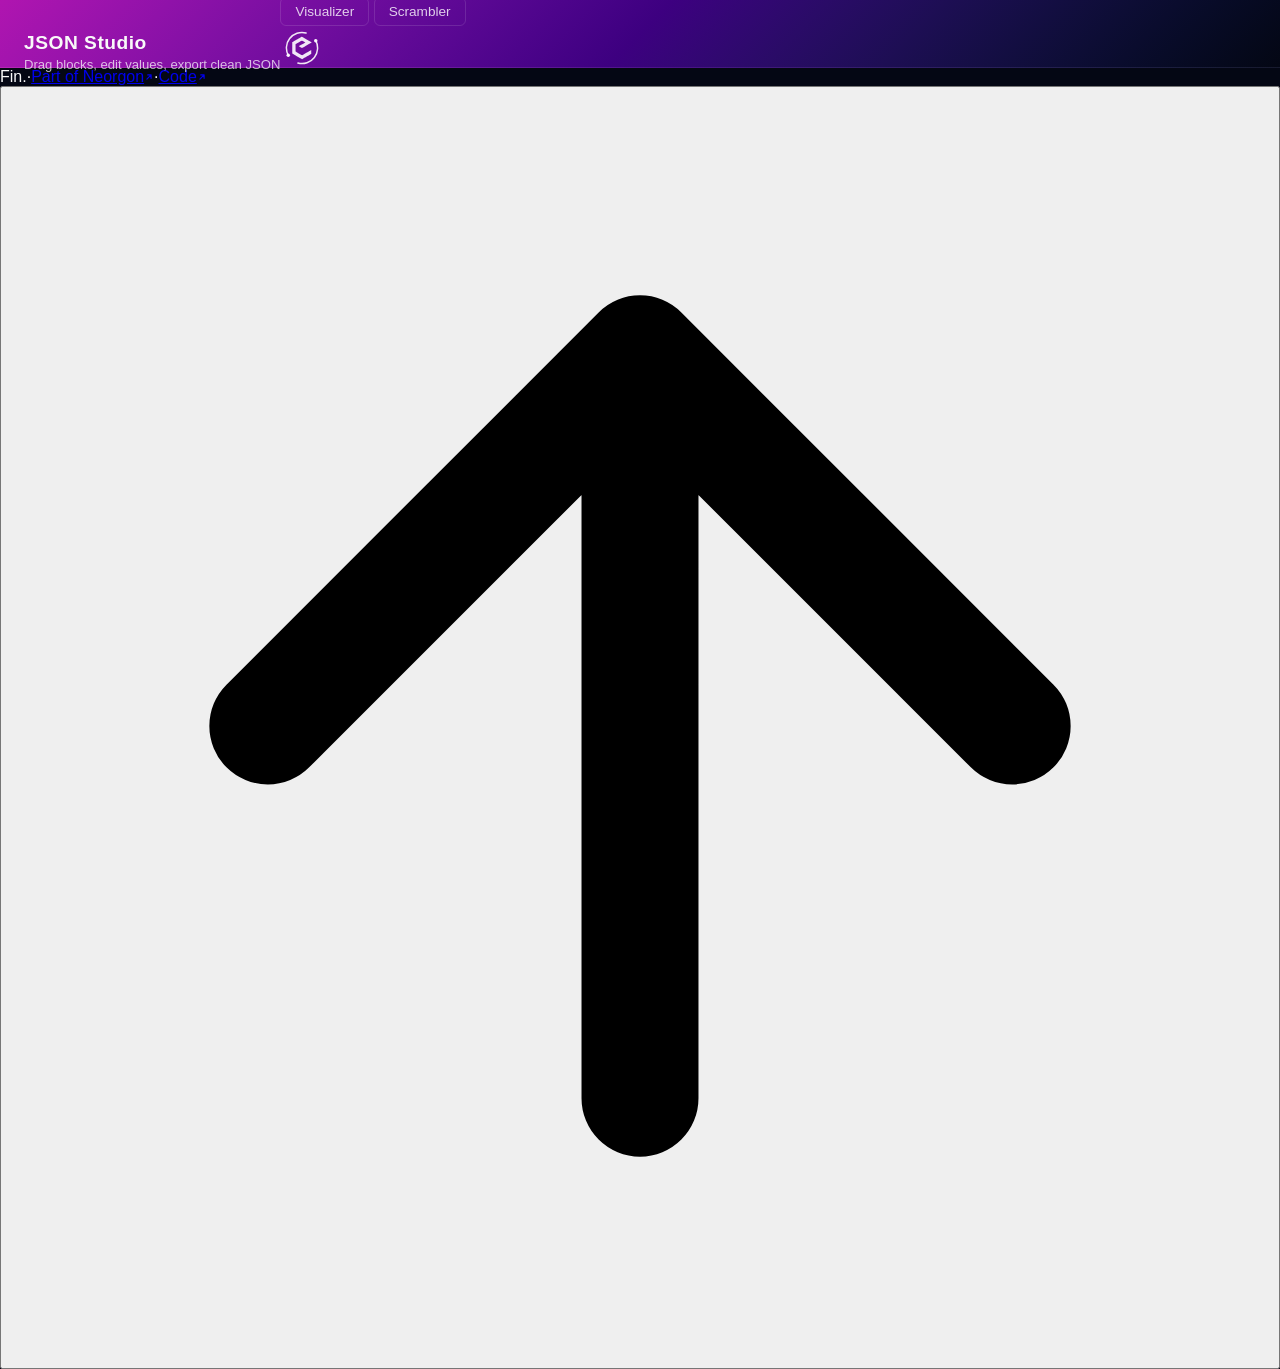
==== commit bdc152bb: "chore(csp): Drop meta tags that browsers ignore X-Content-Type-Options and frame-ancestors do nothin" ====
--- a/index.html
+++ b/index.html
@@ -2,13 +2,15 @@
 <html lang="en">
 <head>
   <meta charset="UTF-8">
-  <meta http-equiv="X-Frame-Options" content="DENY">
-  <meta http-equiv="Content-Security-Policy" content="default-src 'self'; script-src 'self' 'unsafe-inline' https://plausible.io; style-src 'self' 'unsafe-inline'; img-src 'self' data: blob: https://pub-b597cd281a384f98a47e1f043a6c4160.r2.dev; connect-src 'self' https://plausible.io; frame-ancestors 'none'">
+  <meta http-equiv="Content-Security-Policy" content="default-src 'self'; script-src 'self' 'unsafe-inline' https://gc.zgo.at https://static.cloudflareinsights.com; style-src 'self' 'unsafe-inline' https://cdn.neorgon.org; img-src 'self' data: blob: https://cdn.neorgon.org https://neorgon.goatcounter.com; connect-src 'self' https://neorgon.goatcounter.com https://cloudflareinsights.com">
   <meta name="viewport" content="width=device-width, initial-scale=1.0">
+  <link rel="icon" type="image/svg+xml" href="/favicon.svg">
+  <link rel="icon" type="image/x-icon" href="/favicon.ico" sizes="16x16 32x32 48x48">
+  <link rel="apple-touch-icon" sizes="180x180" href="/apple-touch-icon.png">
+  <meta name="apple-mobile-web-app-title" content="JSON Studio">
+  <link rel="manifest" href="/site.webmanifest">
+  <meta name="neo-mark" content="on">
   <meta name="referrer" content="strict-origin-when-cross-origin">
-  <meta http-equiv="X-Content-Type-Options" content="nosniff">
-  <!-- Privacy-first analytics -->
-  <script defer data-domain="jsonstudio.neorgon.com" src="https://plausible.io/js/script.js"></script>
   <title>JSON Studio | Visual JSON Builder</title>
   <meta name="description" content="Drag typed blocks to build JSON visually. Edit keys and values inline, preview with syntax highlighting, then export">
   <meta property="og:title" content="JSON Studio: Visual JSON Builder">
@@ -27,11 +29,16 @@
   <meta property="og:image" content="https://jsonstudio.neorgon.com/og-preview.jpg">
   <meta property="og:image:width" content="1200">
   <meta property="og:image:height" content="630">
-  <link rel="icon" type="image/x-icon" href="https://pub-b597cd281a384f98a47e1f043a6c4160.r2.dev/v1.0.0/favicon.ico" />
-  <link rel="icon" type="image/png" sizes="32x32" href="favicon-32x32.png" />
-  <link rel="icon" type="image/png" sizes="16x16" href="favicon-16x16.png" />
-  <link rel="stylesheet" href="https://pub-b597cd281a384f98a47e1f043a6c4160.r2.dev/v1.0.0/styles/base.css">
+  <link rel="stylesheet" href="https://cdn.neorgon.org/v1.0.0/styles/base.css">
     <link rel="stylesheet" href="css/style.css">
+  <!-- Neorgon Header Kit (vendored; ?header=live swaps CSS to CDN) -->
+  <script>(function(){var m=location.search.match(/[?&]theme=([\w-]+)/)||document.cookie.match(/(?:^|;\s*)neo_theme=([\w-]+)/);if(m&&m[1]!=='default')document.documentElement.dataset.theme=decodeURIComponent(m[1]);})();</script>
+  <link rel="stylesheet" href="css/neorgon-header.css">
+  <link rel="stylesheet" href="css/neorgon-themes.css">
+  <link rel="stylesheet" href="https://cdn.neorgon.org/v1.0.0/header/season.css">
+  <script defer src="js/neorgon-header.js"></script>
+  <link rel="stylesheet" href="css/neorgon-footer.css">
+  <script defer src="js/neorgon-footer.js"></script>
 <script type="application/ld+json">
 {
   "@context": "https://schema.org",
@@ -45,24 +52,38 @@
   "author": { "@type": "Organization", "name": "Neorgon", "url": "https://neorgon.com/" }
 }
 </script>
+  <meta name="neo-repo" content="https://github.com/energon-a-secas/json-studio-site">
 </head>
 <body>
 
 <a class="skip-link" href="#main">Skip to content</a>
-<header class="header-bar">
+<header class="header-bar" data-header-mode="app">
   <div class="header-logo">
-    <a href="https://neorgon.com/" target="_blank" rel="noopener noreferrer"><img src="energon-classic-logo.png" class="header-logo-img" alt="Neorgon"></a>
     <a href="./" class="header-title-link">
+        <img src="energon-classic-logo.png" class="header-logo-img" alt="">
+        <div class="header-title-wrap">
       <h1>JSON Studio</h1>
       <div class="header-subtitle">Drag blocks, edit values, export clean JSON</div>
-    </a>
+    
+        </div>
+      </a>
   </div>
-  <div class="header-nav">
-    <a href="visualizer/" class="header-nav-link" title="Explore, filter, and pivot JSON in a table">Visualizer</a>
-    <a href="scrambler/" class="header-nav-link" title="Anonymise JSON for safe sharing">Scrambler</a>
+  <div class="header-right">
+    <nav class="header-actions">
+      <a href="visualizer/" class="header-nav-link" data-keep-mobile title="Explore, filter, and pivot JSON in a table">Visualizer</a>
+      <a href="scrambler/" class="header-nav-link" data-keep-mobile title="Anonymise JSON for safe sharing">Scrambler</a>
+    </nav>
     <a href="https://neorgon.com/" class="header-home" title="Neorgon home" aria-label="Neorgon home">
-      <svg viewBox="0 0 24 24" fill="currentColor" xmlns="http://www.w3.org/2000/svg"><path d="M10 20v-6h4v6h5v-8h3L12 3 2 12h3v8z"/></svg>
-    </a>
+        <svg class="nh-hub-icon" viewBox="0 0 24 24" fill="none" xmlns="http://www.w3.org/2000/svg" aria-hidden="true">
+          <path d="M12 4.4 18.58 8.2 18.58 15.8 12 19.6 5.42 15.8 5.42 8.2Z" fill="currentColor" stroke="none"/>
+          <g class="nh-orbit">
+            <path d="M2.47 17.50 A11.0 11.0 0 0 1 14.85 1.37" fill="none" stroke="currentColor" stroke-width="1.05" stroke-linecap="round"/>
+            <path d="M21.53 6.50 A11.0 11.0 0 0 1 9.15 22.63" fill="none" stroke="currentColor" stroke-width="1.05" stroke-linecap="round"/>
+            <circle cx="21.71" cy="6.84" r="1.25" fill="currentColor"/>
+            <circle cx="2.29" cy="17.16" r="1.25" fill="currentColor"/>
+          </g>
+        </svg>
+      </a>
   </div>
 </header>
 
@@ -152,17 +173,7 @@
 
 </div>
 
-  <footer class="neorgon-footer" aria-label="Neorgon navigation">
-    <div class="neorgon-footer-inner">
-      <a class="neorgon-footer-btn neorgon-footer-btn--home" href="https://neorgon.com/" aria-label="Back to Neorgon hub">
-        <svg width="16" height="16" viewBox="0 0 24 24" fill="none" stroke="currentColor" stroke-width="2" stroke-linecap="round" stroke-linejoin="round" aria-hidden="true"><path d="M19 12H5M12 19l-7-7 7-7"/></svg>
-        Back to Neorgon
-      </a>
-      <a class="neorgon-footer-btn" href="https://github.com/energon-a-secas" target="_blank" rel="noopener noreferrer" aria-label="Star on GitHub">
-        <svg width="16" height="16" viewBox="0 0 98 96" fill="currentColor" aria-hidden="true"><path fill-rule="evenodd" clip-rule="evenodd" d="M48.854 0C21.839 0 0 22 0 49.217c0 21.756 13.993 40.172 33.405 46.69 2.427.49 3.316-1.059 3.316-2.362 0-1.141-.08-5.052-.08-9.127-13.59 2.934-16.42-5.867-16.42-5.867-2.184-5.704-5.42-7.17-5.42-7.17-4.448-3.015.324-3.015.324-3.015 4.934.326 7.523 5.052 7.523 5.052 4.367 7.496 11.404 5.378 14.235 4.074.404-3.178 1.699-5.378 3.074-6.6-10.839-1.141-22.243-5.378-22.243-24.283 0-5.378 1.94-9.778 5.014-13.2-.485-1.222-2.184-6.275.486-13.038 0 0 4.125-1.304 13.426 5.052a46.97 46.97 0 0 1 12.214-1.63c4.125 0 8.33.571 12.213 1.63 9.302-6.356 13.427-5.052 13.427-5.052 2.67 6.763.97 11.816.485 13.038 3.155 3.422 5.015 7.822 5.015 13.2 0 18.905-11.404 23.06-22.324 24.283 1.78 1.548 3.316 4.481 3.316 9.126 0 6.6-.08 11.897-.08 13.526 0 1.304.89 2.853 3.316 2.364 19.412-6.52 33.405-24.935 33.405-46.691C97.707 22 75.788 0 48.854 0z"/></svg>
-        Star on GitHub
-      </a>
-    </div>
+  <footer class="neo-footer" data-footer-mode="minimal">
   </footer>
 
 <script type="module" src="js/app.js"></script>
